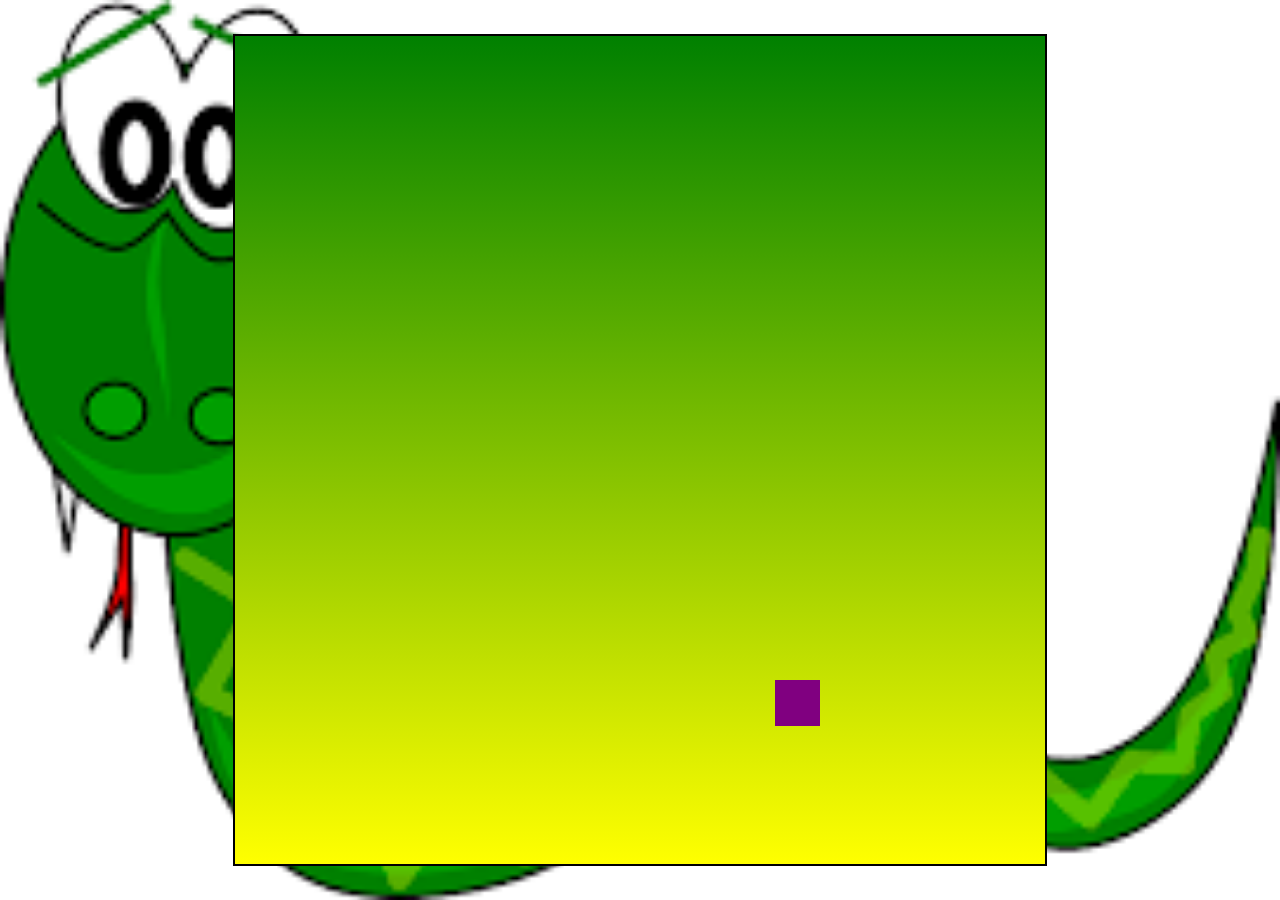
==== snake_game/index.html @ 806ff41b "snake game" ====
<!DOCTYPE html>
<html lang="en">
<head>
    <meta charset="UTF-8">
    <meta http-equiv="X-UA-Compatible" content="IE=edge">
    <meta name="viewport" content="width=device-width, initial-scale=1.0">
    <title>Snake Jam</title>
    <link rel="stylesheet" href="css/style.css">
</head>
<body>
   <div class="body">
       <div id="board">

       </div>
   </div> 
</body>
<script src="js/index.js"></script>
</html>
---- snake_game/css/style.css ----
*{
    padding: 0;
    margin:0;
}
.body{
    background: url("../snake.png")no-repeat center center/cover;
    background-size: 100vw 100vh;
    min-height:100vh;
    display:flex;
    justify-content: center;
    align-items: center;
}

#board{
    background: linear-gradient(green,yellow);
    width:90vmin;
    height:92vmin;
    border:2px solid black;
    display:grid;
    grid-template-rows: repeat(18,1fr);
    grid-template-columns: repeat(18,1fr);
}

.head{
    background-color: red;
}
.food{
    background-color: purple;
    
}
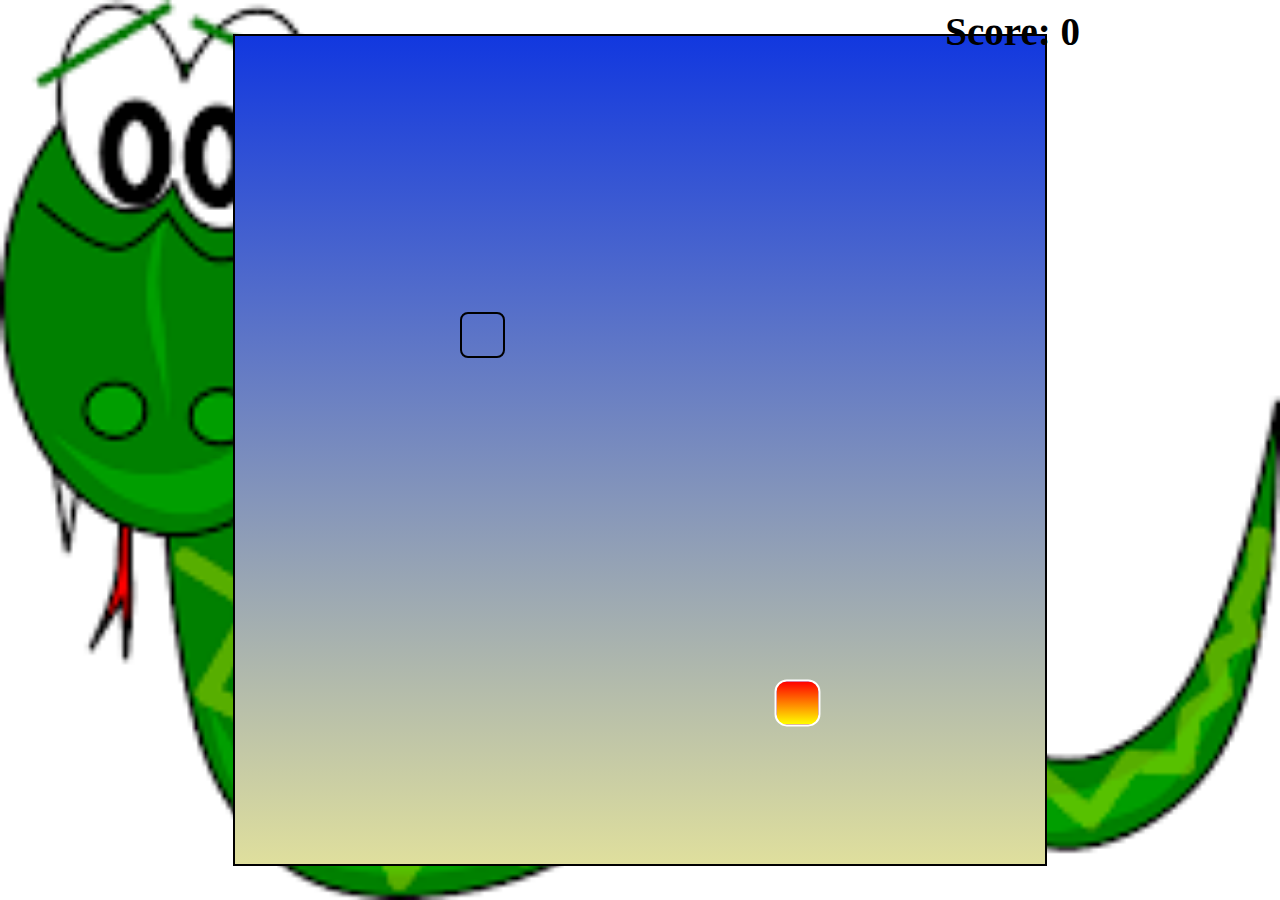
==== commit 20882d79: "snake game" ====
--- a/snake_game/index.html
+++ b/snake_game/index.html
@@ -9,6 +9,9 @@
 </head>
 <body>
    <div class="body">
+       <div id="score">
+        Score: 0
+       </div>
        <div id="board">
 
        </div>
--- a/snake_game/css/style.css
+++ b/snake_game/css/style.css
@@ -11,8 +11,16 @@
     align-items: center;
 }
 
+#score{
+    position:absolute;
+    top:9px;
+    right:200px;
+    font-size:39px;
+    font-weight: bold;
+}
+
 #board{
-    background: linear-gradient(green,yellow);
+    background: linear-gradient(rgb(18, 56, 223),rgb(223, 223, 157));
     width:90vmin;
     height:92vmin;
     border:2px solid black;
@@ -22,9 +30,21 @@
 }
 
 .head{
-    background-color: red;
+    background: linear-gradient(red, yellow);
+    border:2px solid purple;
+    transform:scale(1.02);
+    border-radius: 9px;;
 }
+
+.snake{
+    background-color:purple ;
+    border:.25vmin solid white;
+    border-radius: 12px;
+}
+
 .food{
-    background-color: purple;
+    background-color: linear-gradient(red,purple);
+    border:.25vmin solid black;
+    border-radius: 8px;
     
 }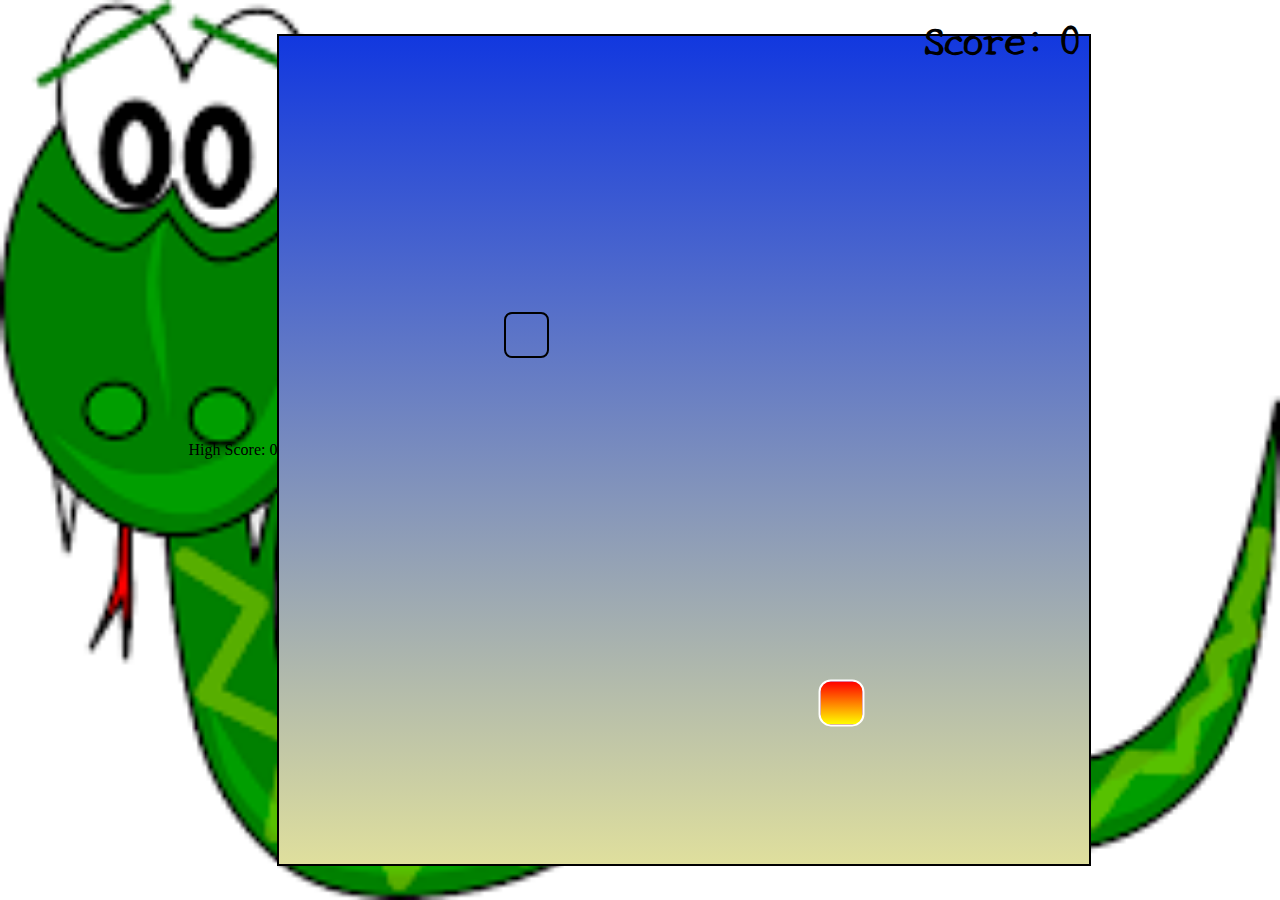
==== commit 2ddb7abd: "some changes" ====
--- a/snake_game/index.html
+++ b/snake_game/index.html
@@ -9,9 +9,8 @@
 </head>
 <body>
    <div class="body">
-       <div id="score">
-        Score: 0
-       </div>
+       <div id="scoreBox">Score: 0</div>
+       <div id="hiscoreBox">High Score: 0</div>
        <div id="board">
 
        </div>
--- a/snake_game/css/style.css
+++ b/snake_game/css/style.css
@@ -1,3 +1,4 @@
+@import url('https://fonts.googleapis.com/css2?family=New+Tegomin&display=swap');
 *{
     padding: 0;
     margin:0;
@@ -11,12 +12,13 @@
     align-items: center;
 }
 
-#score{
+#scoreBox{
     position:absolute;
     top:9px;
     right:200px;
     font-size:39px;
     font-weight: bold;
+    font-family: 'New Tegomin', serif;
 }
 
 #board{
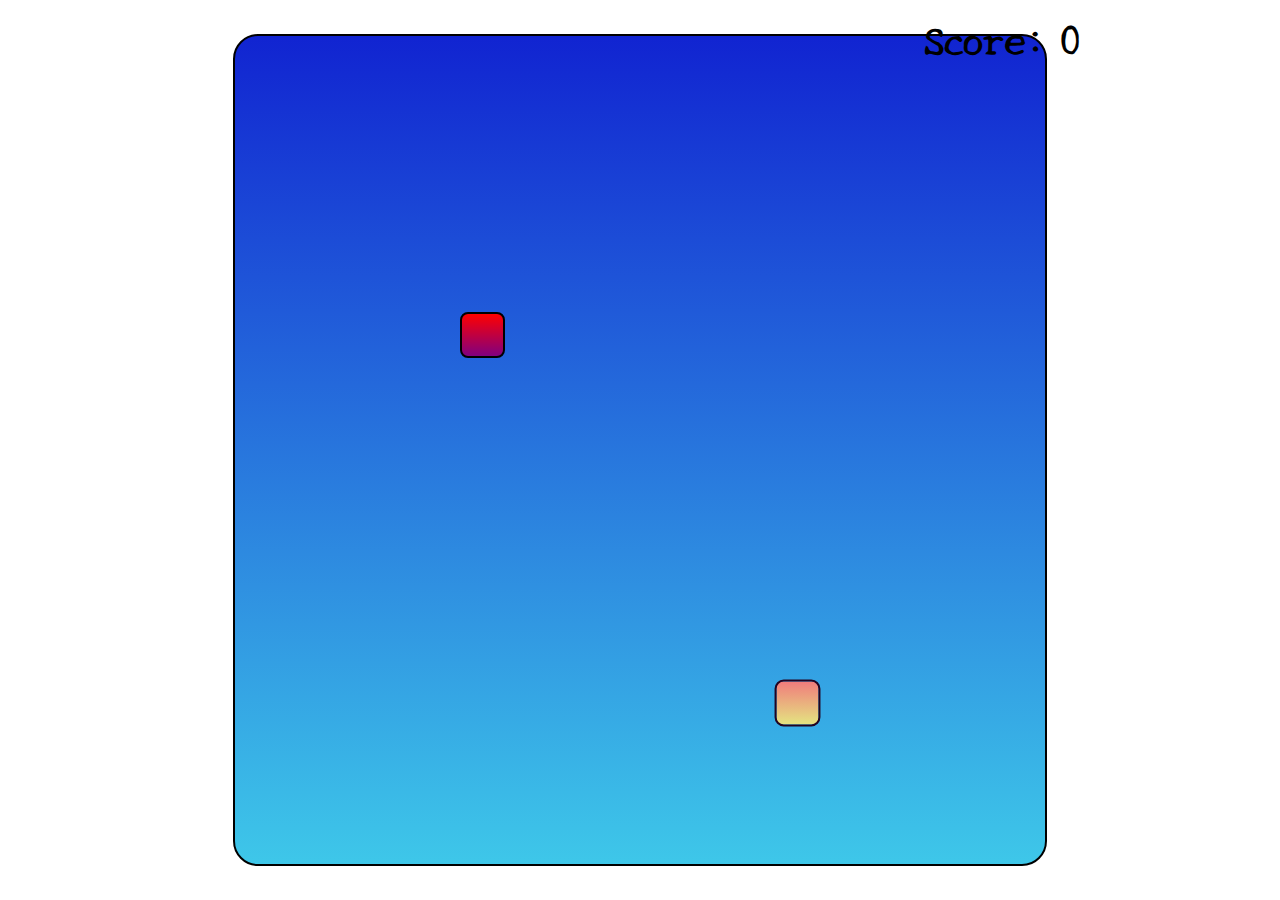
==== commit c40d6582: "snake game" ====
--- a/snake_game/index.html
+++ b/snake_game/index.html
@@ -8,13 +8,11 @@
     <link rel="stylesheet" href="css/style.css">
 </head>
 <body>
-   <div class="body">
-       <div id="scoreBox">Score: 0</div>
-       <div id="hiscoreBox">High Score: 0</div>
-       <div id="board">
-
-       </div>
-   </div> 
+    <div class="body">
+        <div id="scoreBox">Score: 0</div>
+        <div id="hiscoreBox"></div>
+        <div id="board"></div>
+    </div>
 </body>
 <script src="js/index.js"></script>
 </html>--- a/snake_game/css/style.css
+++ b/snake_game/css/style.css
@@ -1,52 +1,63 @@
 @import url('https://fonts.googleapis.com/css2?family=New+Tegomin&display=swap');
 *{
     padding: 0;
-    margin:0;
+    margin: 0;
 }
+
 .body{
-    background: url("../snake.png")no-repeat center center/cover;
+    background: url("../img/snake.png"); 
+    min-height: 100vh;
     background-size: 100vw 100vh;
-    min-height:100vh;
-    display:flex;
+    background-repeat: no-repeat;
+    display: flex;
     justify-content: center;
     align-items: center;
 }
 
 #scoreBox{
-    position:absolute;
-    top:9px;
-    right:200px;
-    font-size:39px;
+    position: absolute;
+    top: 9px;
+    right: 200px;
+    font-size: 39px;
+    font-weight: bold;
+    font-family: 'New Tegomin', serif;
+}
+
+#hiscoreBox{
+    position: absolute;
+    top: 59px;
+    right: 140px;
+    font-size: 39px;
     font-weight: bold;
     font-family: 'New Tegomin', serif;
 }
 
 #board{
-    background: linear-gradient(rgb(18, 56, 223),rgb(223, 223, 157));
-    width:90vmin;
-    height:92vmin;
-    border:2px solid black;
-    display:grid;
-    grid-template-rows: repeat(18,1fr);
-    grid-template-columns: repeat(18,1fr);
+    background: linear-gradient(rgb(17, 36, 209), rgb(62, 199, 233));
+    width: 90vmin;
+    height: 92vmin;
+    border: 2px solid black;
+    border-radius: 25px;
+    display: grid;
+    grid-template-rows: repeat(18, 1fr);
+    grid-template-columns: repeat(18, 1fr);
 }
 
 .head{
-    background: linear-gradient(red, yellow);
-    border:2px solid purple;
-    transform:scale(1.02);
-    border-radius: 9px;;
+    background: linear-gradient(rgb(240, 124, 124), rgb(228, 228, 129));
+    border: 2px solid rgb(34, 4, 34); 
+    transform: scale(1.02);
+    border-radius: 9px;
 }
 
 .snake{
-    background-color:purple ;
-    border:.25vmin solid white;
+    background-color: purple;
+    border: .25vmin solid white;
     border-radius: 12px;
 }
 
 .food{
-    background-color: linear-gradient(red,purple);
-    border:.25vmin solid black;
+    background: linear-gradient(red, purple);
+    border: .25vmin solid black;
     border-radius: 8px;
-    
 }